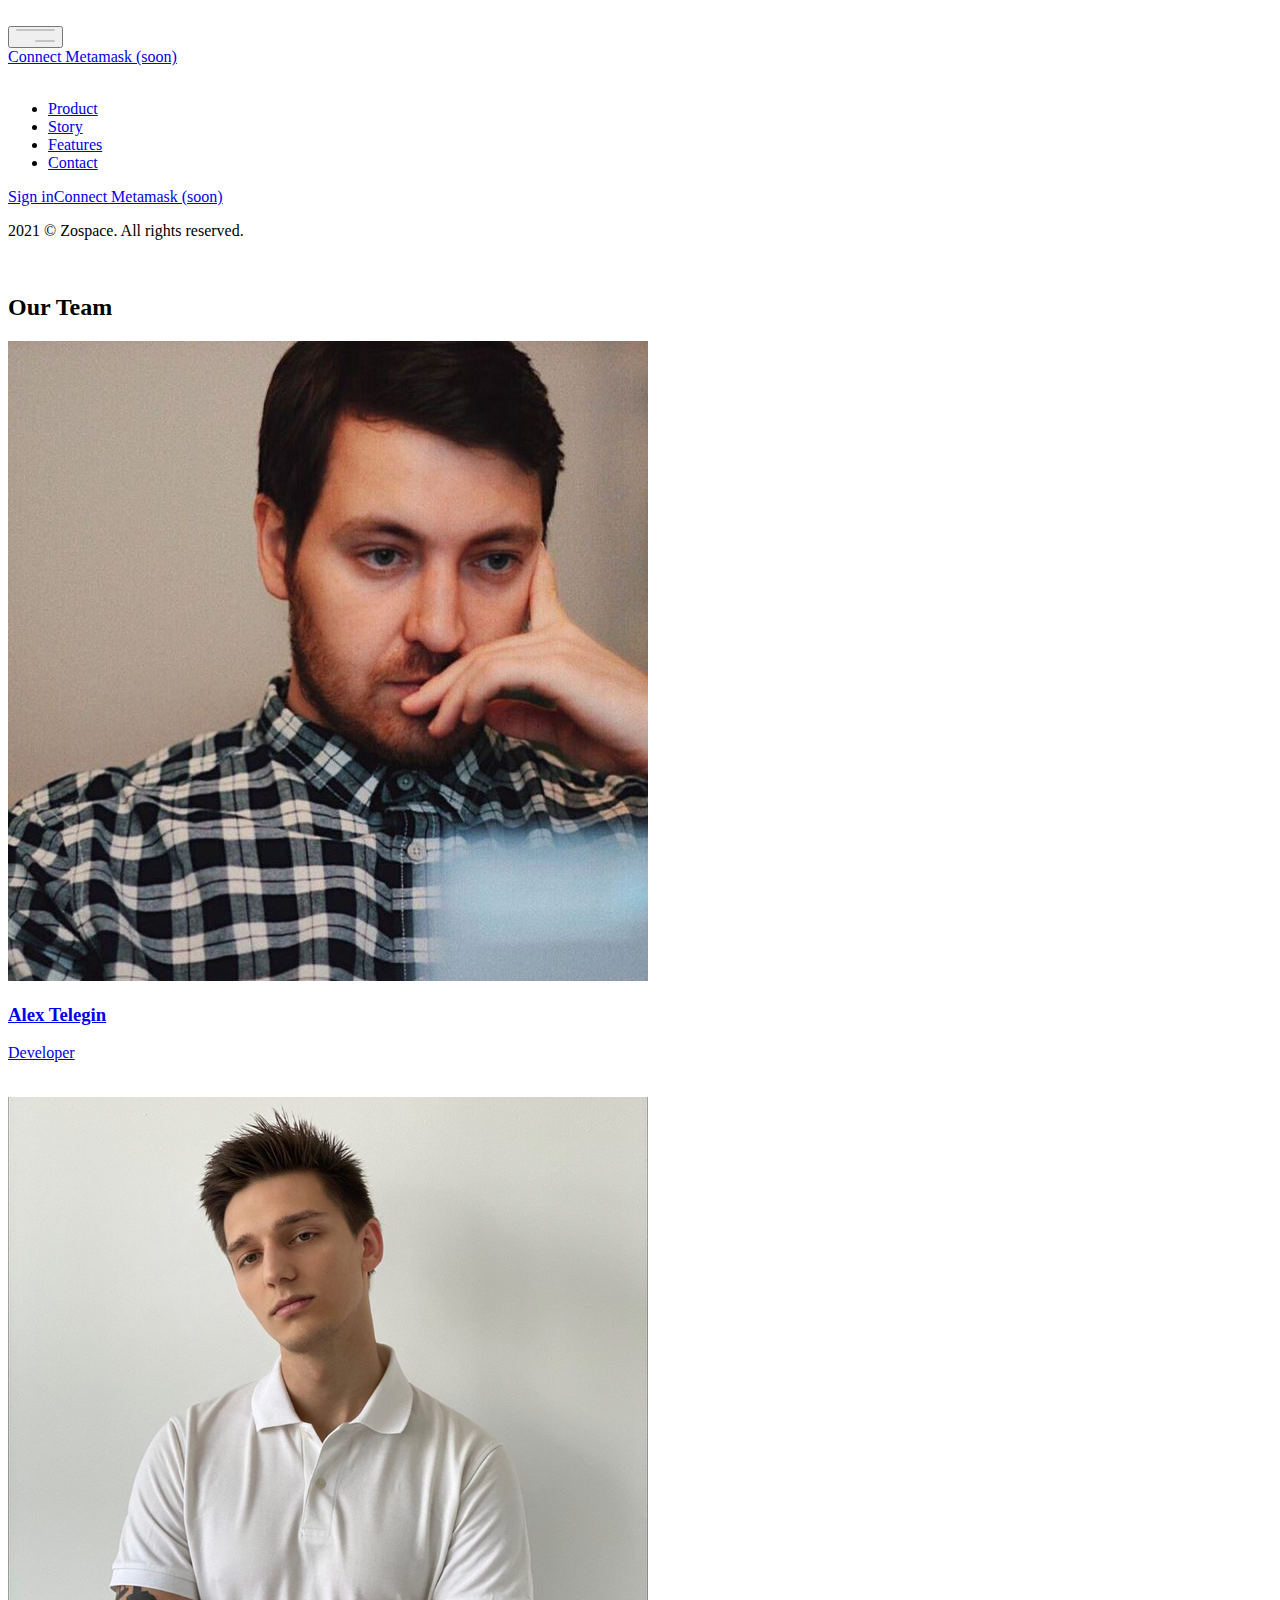
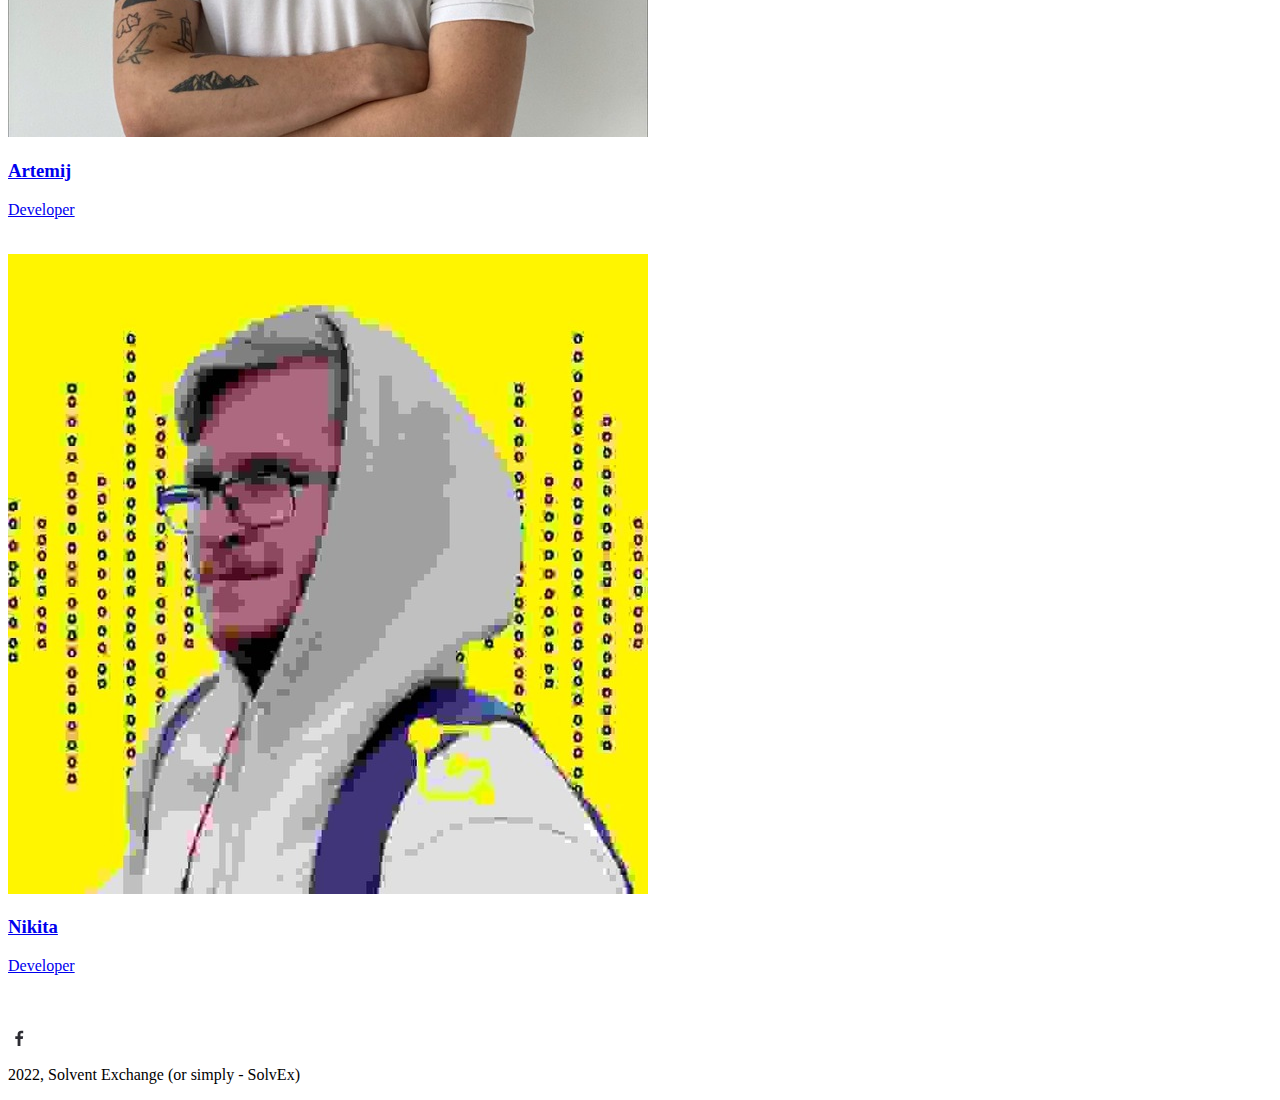
==== public/about.html @ a650f2ac "Add UI adjustments" ====
<!DOCTYPE html>
<html lang="en">
  <head>
    <title>Page title</title>
    <meta charset="utf-8">
    <meta name="viewport" content="width=device-width, initial-scale=1, shrink-to-fit=no">
    <meta name="description" content="">
    <meta name="author" content="">
    <link rel="stylesheet" href="https://fonts.googleapis.com/css2?family=Poppins:wght@400;500;600;700&display=swap">
    <link rel="stylesheet" href="css/tailwind/tailwind.min.css">
    <link rel="stylesheet" href="css/main.css">
    <link rel="icon" type="image/png" sizes="16x16" href="favicon-tailwind.png">
    <script src="js/main.js"></script>
  </head>
  <body class="antialiased bg-body text-body font-body">
    <div class="">
        
      <section class="py-8 px-4 lg:px-10 bg-gray-800"><nav class="relative flex justify-between items-center"><a class="text-2xl text-white font-bold" href="#"><img src="images/SolvexLogoWhite.svg" alt="" width="100"></a>
          <div class="lg:hidden">
            <button class="p-2 navbar-burger">
              <svg class="w-10 h-3" width="39" height="13" viewbox="0 0 39 13" fill="none" xmlns="http://www.w3.org/2000/svg"><rect width="39" height="2" rx="1" fill="#C4C4C4"></rect><rect x="19" y="11" width="20" height="2" rx="1" fill="#C4C4C4"></rect></svg></button>
          </div>
          <div class="hidden lg:block absolute top-1/2 left-1/2 transform -translate-y-1/2 -translate-x-1/2">
            </div>
          <div class="hidden lg:block"><a class="inline-block px-12 py-4 text-white font-bold border border-gray-200 hover:border-white rounded-full" href="#">Connect Metamask (soon)</a></div>
        </nav><div class="hidden navbar-menu fixed top-0 left-0 bottom-0 w-5/6 max-w-sm z-50">
          <div class="navbar-backdrop fixed inset-0 bg-gray-800 opacity-80"></div>
          <nav class="relative flex flex-col py-8 h-full w-full bg-white overflow-y-auto"><div class="flex items-center mb-16 pr-6">
              <a class="ml-10 text-2xl text-gray-800 font-bold" href="#"><img src="images/SolvexLogoWhite.svg" alt="" width="100"></a>
            </div>
            <div>
              <ul><li class="mb-1 px-10"><a class="block pl-8 py-4 text-xl text-gray-800 hover:bg-blueGray-50 rounded-xl" href="#">Product</a></li>
                <li class="mb-1 px-10"><a class="block pl-8 py-4 text-xl text-gray-800 hover:bg-blueGray-50 rounded-xl" href="#">Story</a></li>
                <li class="mb-1 px-10"><a class="block pl-8 py-4 text-xl text-gray-800 hover:bg-blueGray-50 rounded-xl" href="#">Features</a></li>
                <li class="mb-1 px-10"><a class="block pl-8 py-4 text-xl text-gray-800 hover:bg-blueGray-50 rounded-xl" href="#">Contact</a></li>
              </ul></div>
            <div class="mt-auto px-10">
              <div class="pt-6"><a class="block mb-4 py-4 px-12 text-gray-800 text-center font-bold border border-gray-50 hover:border-gray-100 rounded-full" href="#">Sign in</a><a class="block py-4 px-12 text-white text-center font-bold bg-blue-500 hover:bg-blue-600 rounded-full transition duration-200" href="#">Connect Metamask (soon)</a></div>
              <p class="mt-6 mb-4 text-lg text-center">
                <span>2021 © Zospace. All rights reserved.</span>
              </p>
            </div>
          </nav></div>
      </section>
        
      <section class="relative py-20 2xl:py-40 bg-gray-800 overflow-hidden"><img class="hidden lg:block absolute inset-x-0 bottom-0 mb-96" src="zospace-assets/lines/line-two-montain.svg" alt=""><div class="relative container px-4 mx-auto">
          <div class="max-w-4xl mx-auto">
            <h2 class="mb-24 text-center text-5xl font-bold font-heading text-white">Our Team</h2>
            <div class="flex flex-wrap justify-center -mx-10 mb-20">
              <div class="w-full lg:w-1/3 px-10 mb-20 lg:mb-0">
                <div>
                  <img class="mb-8 w-full h-112 lg:h-80 object-cover object-top" src="images/photo-2022-01-06-15-57-01.jpeg" alt=""><a class="inline-block w-full p-10 bg-blue-500 hover:bg-blue-600 rounded-lg transition duration-200" href="#">
                    <h3 class="mb-2 text-3xl text-white font-bold font-heading">Alex Telegin</h3>
                    <p class="mb-4 text-lg text-white font-bold">Developer</p>
                    <div class="flex justify-end">
                      <svg width="27" height="15" viewbox="0 0 27 15" fill="none" xmlns="http://www.w3.org/2000/svg"><path d="M26.2042 7.78599L19.5171 14.4731L18.6812 13.6372L24.3611 7.95734L0.709572 7.96153L0.709572 6.78292L24.3611 6.77874L19.0992 1.51681L19.9351 0.680916L26.2042 6.9501C26.4351 7.18093 26.4351 7.55515 26.2042 7.78599Z" fill="white"></path></svg></div>
                  </a>
                </div>
              </div>
              <div class="w-full lg:w-1/3 px-10 mb-20 lg:mb-0">
                <div class="lg:mt-24">
                  <img class="mb-8 w-full h-112 lg:h-80 object-cover object-top" src="images/photo-2022-01-06-18-50-52.jpeg" alt=""><a class="inline-block w-full p-10 bg-blue-500 hover:bg-blue-600 rounded-lg transition duration-200" href="#">
                    <h3 class="mb-2 text-3xl text-white font-bold font-heading">Artemij</h3>
                    <p class="mb-4 text-lg text-white font-bold">Developer</p>
                    <div class="flex justify-end">
                      <svg width="27" height="15" viewbox="0 0 27 15" fill="none" xmlns="http://www.w3.org/2000/svg"><path d="M26.2042 7.78599L19.5171 14.4731L18.6812 13.6372L24.3611 7.95734L0.709572 7.96153L0.709572 6.78292L24.3611 6.77874L19.0992 1.51681L19.9351 0.680916L26.2042 6.9501C26.4351 7.18093 26.4351 7.55515 26.2042 7.78599Z" fill="white"></path></svg></div>
                  </a>
                </div>
              </div>
              <div class="w-full lg:w-1/3 px-10">
                <div>
                  <img class="mb-8 w-full h-112 lg:h-80 object-cover object-top" src="images/photo-2022-01-06-18-50-57.jpeg" alt=""><a class="inline-block w-full p-10 bg-blue-500 hover:bg-blue-600 rounded-lg transition duration-200" href="#">
                    <h3 class="mb-2 text-3xl text-white font-bold font-heading">Nikita</h3>
                    <p class="mb-4 text-lg text-white font-bold">Developer</p>
                    <div class="flex justify-end">
                      <svg width="27" height="15" viewbox="0 0 27 15" fill="none" xmlns="http://www.w3.org/2000/svg"><path d="M26.2042 7.78599L19.5171 14.4731L18.6812 13.6372L24.3611 7.95734L0.709572 7.96153L0.709572 6.78292L24.3611 6.77874L19.0992 1.51681L19.9351 0.680916L26.2042 6.9501C26.4351 7.18093 26.4351 7.55515 26.2042 7.78599Z" fill="white"></path></svg></div>
                  </a>
                </div>
              </div>
            </div>
            <div class="text-center"></div>
          </div>
        </div>
      </section>
        
      <section class="py-20 2xl:py-40 bg-gray-800"><div class="container mx-auto px-4 mb-12 md:mb-20">
          <div class="max-w-4xl mx-auto text-center">
            <a class="inline-block mb-20 text-white text-xl font-bold" href="#"><img src="images/SolvexLogoWhite.svg" alt="" width="100"></a>
            <div class="flex justify-center">
              <a class="flex justify-center items-center w-12 h-12 mr-4 bg-gray-600 rounded-full" href="#">
                <svg class="h-4 w-4 text-white" width="18" height="18" viewbox="0 0 18 18" fill="none" xmlns="http://www.w3.org/2000/svg"><g clip-path="url(#clip0)"><path d="M17.0064 3.181e-08H0.992752C0.444397 0.00027469 -0.000137297 0.445084 3.181e-08 0.993576V17.0072C0.00027469 17.5556 0.445084 18.0001 0.993576 18H17.0064C17.5551 18.0001 17.9999 17.5555 18 17.0068C18 17.0067 18 17.0066 18 17.0064V0.992752C17.9997 0.444397 17.5549 -0.000137297 17.0064 3.181e-08Z" fill="white"></path><path d="M12.4277 18.0001V11.0391H14.7744L15.126 8.31453H12.4277V6.57924C12.4277 5.79221 12.6462 5.25594 13.7748 5.25594H15.2051V2.82562C14.9562 2.79253 14.1025 2.71851 13.109 2.71851C11.0348 2.71851 9.61523 3.98413 9.61523 6.30939V8.31453H7.27734V11.0391H9.61523V18.0001H12.4277Z" fill="#2D2D33"></path></g></svg></a>
              <a class="flex justify-center items-center w-12 h-12 mr-4 bg-gray-600 rounded-full" href="#">
                <svg class="h-4 w-4 text-white" width="18" height="18" viewbox="0 0 18 18" fill="none" xmlns="http://www.w3.org/2000/svg"><g clip-path="url(#clip0)"><path d="M17.982 5.29205C17.9398 4.33564 17.7852 3.67812 17.5636 3.10836C17.3351 2.50359 16.9834 1.96213 16.5227 1.51201C16.0726 1.05489 15.5276 0.699691 14.9298 0.474702C14.3568 0.253147 13.7027 0.0984842 12.7463 0.0563159C11.7827 0.0105764 11.4768 0 9.03301 0C6.58917 0 6.28328 0.0105764 5.3233 0.0527447C4.36689 0.0949129 3.70937 0.249713 3.13975 0.471131C2.53484 0.699691 1.99338 1.05132 1.54326 1.51201C1.08614 1.96213 0.731078 2.50716 0.505952 3.10493C0.284397 3.67812 0.129734 4.33207 0.0875659 5.28848C0.0418264 6.25203 0.03125 6.55792 0.03125 9.00176C0.03125 11.4456 0.0418264 11.7515 0.0839947 12.7115C0.126163 13.6679 0.280963 14.3254 0.502518 14.8952C0.731078 15.4999 1.08614 16.0414 1.54326 16.4915C1.99338 16.9486 2.53841 17.3038 3.13618 17.5288C3.70937 17.7504 4.36332 17.905 5.31986 17.9472C6.27971 17.9895 6.58574 17.9999 9.02957 17.9999C11.4734 17.9999 11.7793 17.9895 12.7393 17.9472C13.6957 17.905 14.3532 17.7504 14.9228 17.5288C16.1325 17.0611 17.0889 16.1047 17.5566 14.8952C17.778 14.322 17.9328 13.6679 17.975 12.7115C18.0172 11.7515 18.0278 11.4456 18.0278 9.00176C18.0278 6.55792 18.0242 6.25203 17.982 5.29205ZM16.3611 12.6411C16.3223 13.5202 16.1747 13.9949 16.0516 14.3114C15.7492 15.0956 15.1268 15.7179 14.3426 16.0204C14.0262 16.1434 13.548 16.2911 12.6724 16.3297C11.723 16.372 11.4382 16.3824 9.03658 16.3824C6.63491 16.3824 6.3466 16.372 5.40063 16.3297C4.52155 16.2911 4.04685 16.1434 3.73038 16.0204C3.34015 15.8761 2.98495 15.6476 2.69664 15.3487C2.39775 15.0568 2.16919 14.7052 2.02497 14.315C1.9019 13.9985 1.75424 13.5202 1.71565 12.6447C1.67334 11.6953 1.6629 11.4104 1.6629 9.00876C1.6629 6.60709 1.67334 6.31878 1.71565 5.37295C1.75424 4.49387 1.9019 4.01917 2.02497 3.7027C2.16919 3.31234 2.39775 2.95727 2.70021 2.66883C2.99196 2.36994 3.34359 2.14138 3.73395 1.99729C4.05042 1.87422 4.52869 1.72656 5.4042 1.68783C6.3536 1.64566 6.63848 1.63508 9.04001 1.63508C11.4453 1.63508 11.73 1.64566 12.676 1.68783C13.555 1.72656 14.0297 1.87422 14.3462 1.99729C14.7364 2.14138 15.0916 2.36994 15.3799 2.66883C15.6788 2.96071 15.9074 3.31234 16.0516 3.7027C16.1747 4.01917 16.3223 4.49731 16.3611 5.37295C16.4032 6.32236 16.4138 6.60709 16.4138 9.00876C16.4138 11.4104 16.4032 11.6917 16.3611 12.6411Z" fill="white"></path><path d="M9.03411 4.37793C6.48135 4.37793 4.41016 6.44898 4.41016 9.00188C4.41016 11.5548 6.48135 13.6258 9.03411 13.6258C11.587 13.6258 13.6581 11.5548 13.6581 9.00188C13.6581 6.44898 11.587 4.37793 9.03411 4.37793ZM9.03411 12.0013C7.37801 12.0013 6.03467 10.6581 6.03467 9.00188C6.03467 7.34564 7.37801 6.00244 9.03411 6.00244C10.6903 6.00244 12.0335 7.34564 12.0335 9.00188C12.0335 10.6581 10.6903 12.0013 9.03411 12.0013Z" fill="white"></path><path d="M14.9208 4.1952C14.9208 4.79133 14.4375 5.27468 13.8412 5.27468C13.2451 5.27468 12.7617 4.79133 12.7617 4.1952C12.7617 3.59894 13.2451 3.11572 13.8412 3.11572C14.4375 3.11572 14.9208 3.59894 14.9208 4.1952Z" fill="white"></path></g></svg></a>
              <a class="flex justify-center items-center w-12 h-12 bg-gray-600 rounded-full" href="#">
                <svg class="w-4 h-4 text-white" width="18" height="16" viewbox="0 0 18 16" fill="none" xmlns="http://www.w3.org/2000/svg"><path d="M18 2.41887C17.3306 2.7125 16.6174 2.90712 15.8737 3.00162C16.6388 2.54487 17.2226 1.82712 17.4971 0.962C16.7839 1.38725 15.9964 1.68763 15.1571 1.85525C14.4799 1.13413 13.5146 0.6875 12.4616 0.6875C10.4186 0.6875 8.77387 2.34575 8.77387 4.37863C8.77387 4.67113 8.79862 4.95237 8.85938 5.22012C5.7915 5.0705 3.07687 3.60013 1.25325 1.36025C0.934875 1.91263 0.748125 2.54488 0.748125 3.2255C0.748125 4.5035 1.40625 5.63637 2.38725 6.29225C1.79437 6.281 1.21275 6.10888 0.72 5.83775C0.72 5.849 0.72 5.86363 0.72 5.87825C0.72 7.6715 1.99912 9.161 3.6765 9.50412C3.37612 9.58625 3.04875 9.62562 2.709 9.62562C2.47275 9.62562 2.23425 9.61213 2.01038 9.56262C2.4885 11.024 3.84525 12.0984 5.4585 12.1332C4.203 13.1154 2.60888 13.7071 0.883125 13.7071C0.5805 13.7071 0.29025 13.6936 0 13.6565C1.63462 14.7106 3.57188 15.3125 5.661 15.3125C12.4515 15.3125 16.164 9.6875 16.164 4.81175C16.164 4.64862 16.1584 4.49113 16.1505 4.33475C16.8829 3.815 17.4982 3.16587 18 2.41887Z" fill="white"></path></svg></a>
            </div>
          </div>
        </div>
        <p class="text-center text-lg text-white pt-12 px-4 border-t border-gray-500">
          <span>2022, Solvent Exchange (or simply - SolvEx)</span>
          
        </p>
      </section>
    </div>
  </body>
</html>
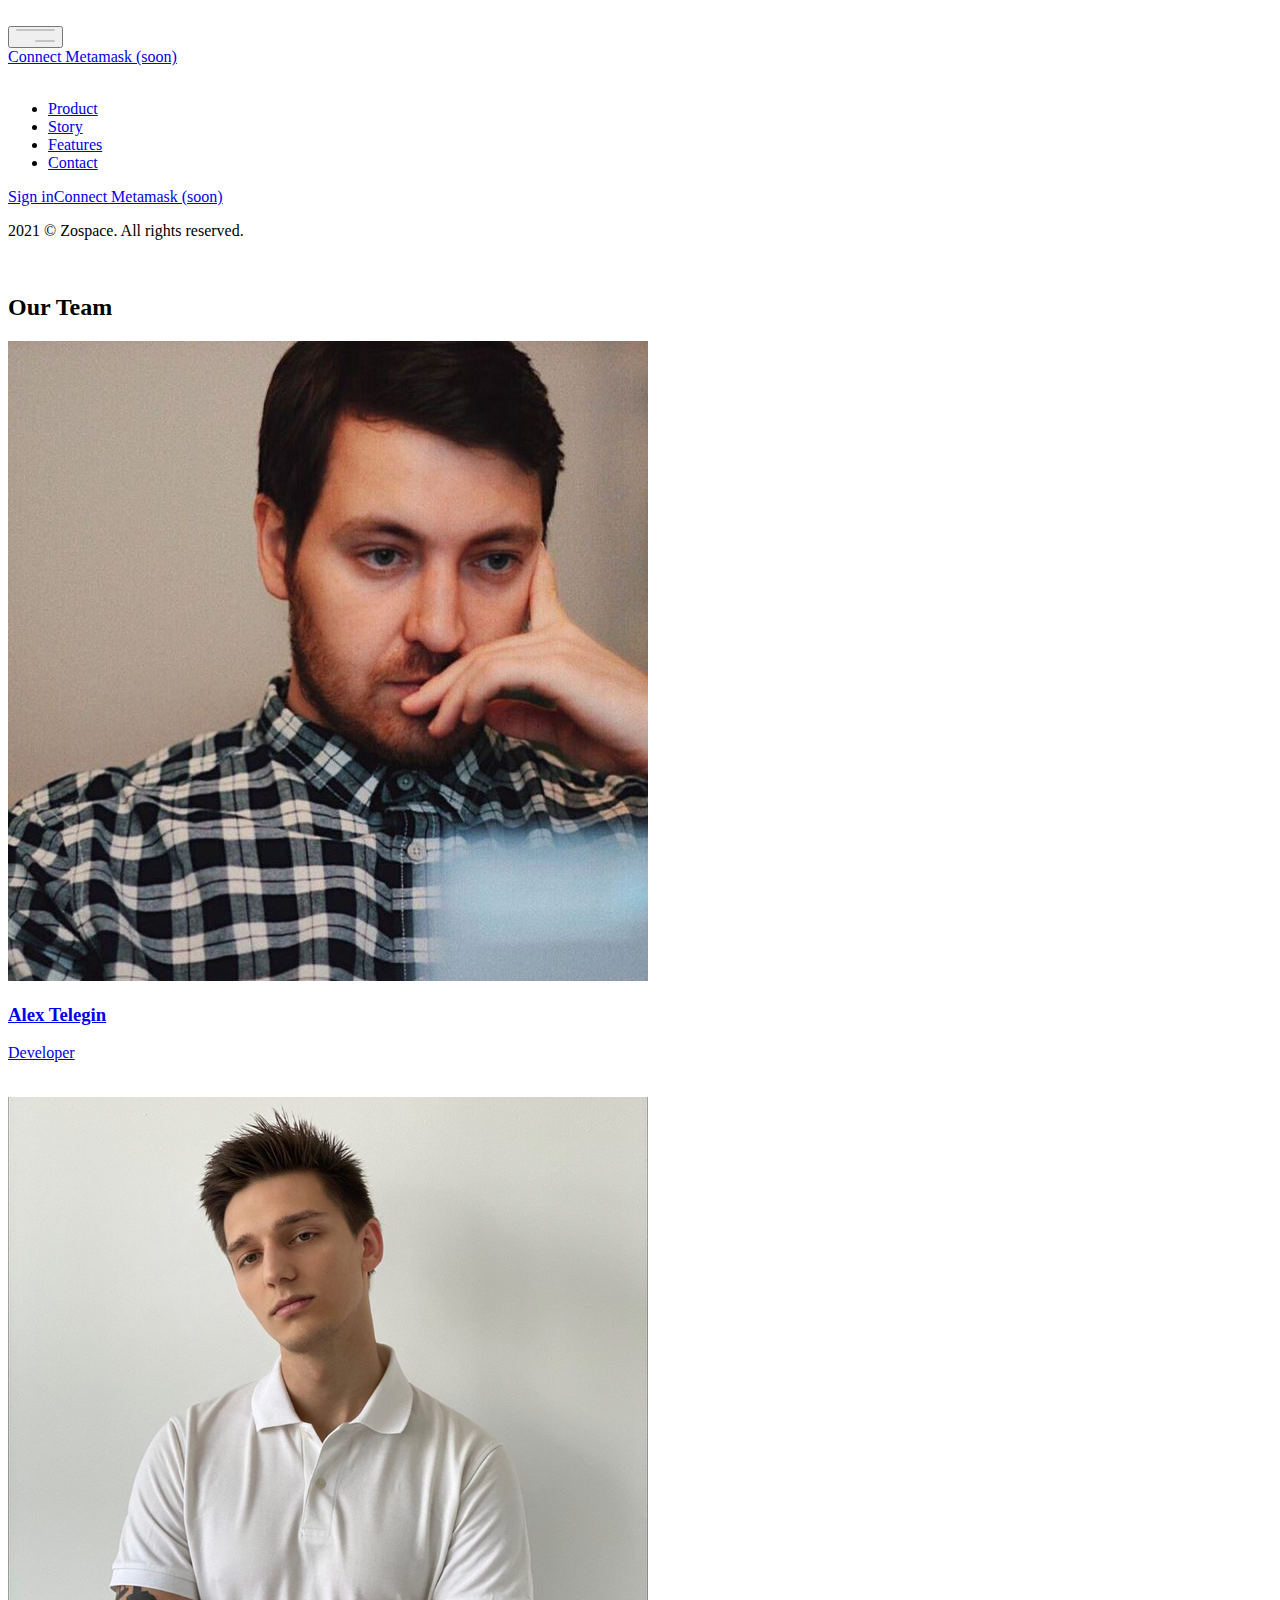
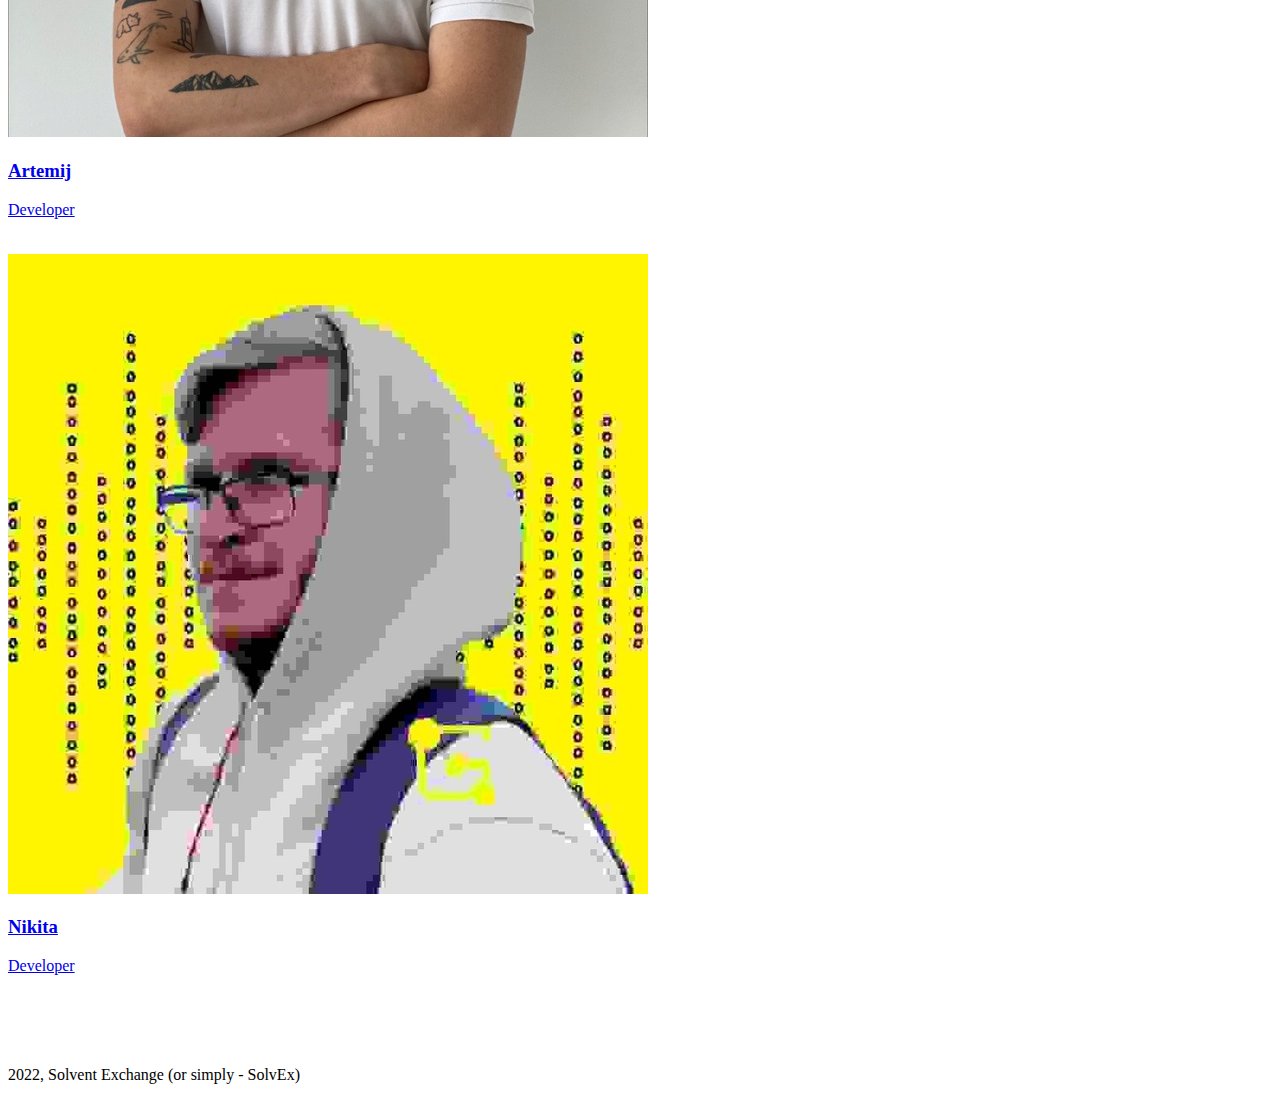
==== commit 75f0ed4e: "Adjust social links" ====
--- a/public/about.html
+++ b/public/about.html
@@ -14,7 +14,7 @@
   </head>
   <body class="antialiased bg-body text-body font-body">
     <div class="">
-        
+        
       <section class="py-8 px-4 lg:px-10 bg-gray-800"><nav class="relative flex justify-between items-center"><a class="text-2xl text-white font-bold" href="#"><img src="images/SolvexLogoWhite.svg" alt="" width="100"></a>
           <div class="lg:hidden">
             <button class="p-2 navbar-burger">
@@ -42,7 +42,7 @@
             </div>
           </nav></div>
       </section>
-        
+        
       <section class="relative py-20 2xl:py-40 bg-gray-800 overflow-hidden"><img class="hidden lg:block absolute inset-x-0 bottom-0 mb-96" src="zospace-assets/lines/line-two-montain.svg" alt=""><div class="relative container px-4 mx-auto">
           <div class="max-w-4xl mx-auto">
             <h2 class="mb-24 text-center text-5xl font-bold font-heading text-white">Our Team</h2>
@@ -82,16 +82,16 @@
           </div>
         </div>
       </section>
-        
+        
       <section class="py-20 2xl:py-40 bg-gray-800"><div class="container mx-auto px-4 mb-12 md:mb-20">
           <div class="max-w-4xl mx-auto text-center">
             <a class="inline-block mb-20 text-white text-xl font-bold" href="#"><img src="images/SolvexLogoWhite.svg" alt="" width="100"></a>
             <div class="flex justify-center">
-              <a class="flex justify-center items-center w-12 h-12 mr-4 bg-gray-600 rounded-full" href="#">
-                <svg class="h-4 w-4 text-white" width="18" height="18" viewbox="0 0 18 18" fill="none" xmlns="http://www.w3.org/2000/svg"><g clip-path="url(#clip0)"><path d="M17.0064 3.181e-08H0.992752C0.444397 0.00027469 -0.000137297 0.445084 3.181e-08 0.993576V17.0072C0.00027469 17.5556 0.445084 18.0001 0.993576 18H17.0064C17.5551 18.0001 17.9999 17.5555 18 17.0068C18 17.0067 18 17.0066 18 17.0064V0.992752C17.9997 0.444397 17.5549 -0.000137297 17.0064 3.181e-08Z" fill="white"></path><path d="M12.4277 18.0001V11.0391H14.7744L15.126 8.31453H12.4277V6.57924C12.4277 5.79221 12.6462 5.25594 13.7748 5.25594H15.2051V2.82562C14.9562 2.79253 14.1025 2.71851 13.109 2.71851C11.0348 2.71851 9.61523 3.98413 9.61523 6.30939V8.31453H7.27734V11.0391H9.61523V18.0001H12.4277Z" fill="#2D2D33"></path></g></svg></a>
-              <a class="flex justify-center items-center w-12 h-12 mr-4 bg-gray-600 rounded-full" href="#">
+              <a class="flex justify-center items-center w-12 h-12 mr-4 bg-gray-600 rounded-full" href="https://discord.gg/fvq5Dvtm8m">
+                <svg class="h-4 w-4 text-white" width="18" height="18" viewbox="0 0 18 18" fill="none" xmlns="http://www.w3.org/2000/svg"><g clip-path="url(#clip0)"><path d="m15.238 3.2773c-1.168-0.53516-2.3984-0.91797-3.6641-1.1367-0.023438-0.003906-0.046875 0.007813-0.058594 0.027344-0.16016 0.28125-0.33203 0.64844-0.45703 0.9375-1.3633-0.20703-2.75-0.20703-4.1133 0-0.14062-0.32031-0.29297-0.63281-0.46484-0.9375-0.011719-0.019531-0.035157-0.03125-0.058594-0.027344-1.2656 0.21875-2.4961 0.60156-3.6641 1.1367-0.011718 0.003906-0.019531 0.011718-0.023437 0.019531-2.3359 3.4883-2.9727 6.8867-2.6602 10.246 0 0.015625 0.011719 0.03125 0.023437 0.042969 1.3594 1.0078 2.8789 1.7734 4.4961 2.2734 0.023438 0.003906 0.046875-0.003906 0.0625-0.023437 0.34766-0.47266 0.65234-0.97266 0.91797-1.4961 0.007812-0.011719 0.007812-0.03125 0.003906-0.046875-0.007813-0.011719-0.019531-0.023438-0.035156-0.03125-0.48438-0.18359-0.95312-0.41016-1.4023-0.66797-0.015625-0.011719-0.027344-0.027344-0.03125-0.046875 0-0.019531 0.007813-0.039063 0.023437-0.050781 0.097657-0.070313 0.1875-0.14453 0.28125-0.21875 0.015626-0.011719 0.039063-0.015625 0.058594-0.007813 2.9453 1.3477 6.1328 1.3477 9.043 0 0.019531-0.007812 0.042969-0.003906 0.058594 0.007813 0.089843 0.074218 0.1875 0.14844 0.28125 0.21875 0.015625 0.011718 0.023437 0.03125 0.023437 0.050781s-0.011718 0.035156-0.027344 0.046875c-0.44922 0.26172-0.91797 0.48438-1.4062 0.66797-0.015624 0.003906-0.027343 0.015625-0.03125 0.03125-0.007812 0.015625-0.007812 0.035156 0 0.046875 0.26953 0.52344 0.58203 1.0234 0.92188 1.4961 0.011718 0.019531 0.039062 0.027343 0.0625 0.019531 1.6172-0.49219 3.1406-1.2617 4.5-2.2695 0.015624-0.011719 0.023437-0.027344 0.023437-0.042969 0.375-3.8828-0.62891-7.2539-2.6602-10.242-0.003907-0.011719-0.015625-0.019531-0.023438-0.023437zm-9.2227 8.2188c-0.88672 0-1.6172-0.8125-1.6172-1.8125s0.71484-1.8164 1.6172-1.8164c0.90625 0 1.6328 0.82422 1.6172 1.8164 0 1-0.71875 1.8125-1.6172 1.8125zm5.9805 0c-0.88672 0-1.6172-0.8125-1.6172-1.8125s0.71484-1.8164 1.6172-1.8164c0.90625 0 1.6328 0.82422 1.6172 1.8164 0 1-0.70703 1.8125-1.6172 1.8125z" fill="#fff"></path></g></svg></a>
+              <a class="flex justify-center items-center w-12 h-12 mr-4 bg-gray-600 rounded-full" href="https://www.instagram.com/solventexchange">
                 <svg class="h-4 w-4 text-white" width="18" height="18" viewbox="0 0 18 18" fill="none" xmlns="http://www.w3.org/2000/svg"><g clip-path="url(#clip0)"><path d="M17.982 5.29205C17.9398 4.33564 17.7852 3.67812 17.5636 3.10836C17.3351 2.50359 16.9834 1.96213 16.5227 1.51201C16.0726 1.05489 15.5276 0.699691 14.9298 0.474702C14.3568 0.253147 13.7027 0.0984842 12.7463 0.0563159C11.7827 0.0105764 11.4768 0 9.03301 0C6.58917 0 6.28328 0.0105764 5.3233 0.0527447C4.36689 0.0949129 3.70937 0.249713 3.13975 0.471131C2.53484 0.699691 1.99338 1.05132 1.54326 1.51201C1.08614 1.96213 0.731078 2.50716 0.505952 3.10493C0.284397 3.67812 0.129734 4.33207 0.0875659 5.28848C0.0418264 6.25203 0.03125 6.55792 0.03125 9.00176C0.03125 11.4456 0.0418264 11.7515 0.0839947 12.7115C0.126163 13.6679 0.280963 14.3254 0.502518 14.8952C0.731078 15.4999 1.08614 16.0414 1.54326 16.4915C1.99338 16.9486 2.53841 17.3038 3.13618 17.5288C3.70937 17.7504 4.36332 17.905 5.31986 17.9472C6.27971 17.9895 6.58574 17.9999 9.02957 17.9999C11.4734 17.9999 11.7793 17.9895 12.7393 17.9472C13.6957 17.905 14.3532 17.7504 14.9228 17.5288C16.1325 17.0611 17.0889 16.1047 17.5566 14.8952C17.778 14.322 17.9328 13.6679 17.975 12.7115C18.0172 11.7515 18.0278 11.4456 18.0278 9.00176C18.0278 6.55792 18.0242 6.25203 17.982 5.29205ZM16.3611 12.6411C16.3223 13.5202 16.1747 13.9949 16.0516 14.3114C15.7492 15.0956 15.1268 15.7179 14.3426 16.0204C14.0262 16.1434 13.548 16.2911 12.6724 16.3297C11.723 16.372 11.4382 16.3824 9.03658 16.3824C6.63491 16.3824 6.3466 16.372 5.40063 16.3297C4.52155 16.2911 4.04685 16.1434 3.73038 16.0204C3.34015 15.8761 2.98495 15.6476 2.69664 15.3487C2.39775 15.0568 2.16919 14.7052 2.02497 14.315C1.9019 13.9985 1.75424 13.5202 1.71565 12.6447C1.67334 11.6953 1.6629 11.4104 1.6629 9.00876C1.6629 6.60709 1.67334 6.31878 1.71565 5.37295C1.75424 4.49387 1.9019 4.01917 2.02497 3.7027C2.16919 3.31234 2.39775 2.95727 2.70021 2.66883C2.99196 2.36994 3.34359 2.14138 3.73395 1.99729C4.05042 1.87422 4.52869 1.72656 5.4042 1.68783C6.3536 1.64566 6.63848 1.63508 9.04001 1.63508C11.4453 1.63508 11.73 1.64566 12.676 1.68783C13.555 1.72656 14.0297 1.87422 14.3462 1.99729C14.7364 2.14138 15.0916 2.36994 15.3799 2.66883C15.6788 2.96071 15.9074 3.31234 16.0516 3.7027C16.1747 4.01917 16.3223 4.49731 16.3611 5.37295C16.4032 6.32236 16.4138 6.60709 16.4138 9.00876C16.4138 11.4104 16.4032 11.6917 16.3611 12.6411Z" fill="white"></path><path d="M9.03411 4.37793C6.48135 4.37793 4.41016 6.44898 4.41016 9.00188C4.41016 11.5548 6.48135 13.6258 9.03411 13.6258C11.587 13.6258 13.6581 11.5548 13.6581 9.00188C13.6581 6.44898 11.587 4.37793 9.03411 4.37793ZM9.03411 12.0013C7.37801 12.0013 6.03467 10.6581 6.03467 9.00188C6.03467 7.34564 7.37801 6.00244 9.03411 6.00244C10.6903 6.00244 12.0335 7.34564 12.0335 9.00188C12.0335 10.6581 10.6903 12.0013 9.03411 12.0013Z" fill="white"></path><path d="M14.9208 4.1952C14.9208 4.79133 14.4375 5.27468 13.8412 5.27468C13.2451 5.27468 12.7617 4.79133 12.7617 4.1952C12.7617 3.59894 13.2451 3.11572 13.8412 3.11572C14.4375 3.11572 14.9208 3.59894 14.9208 4.1952Z" fill="white"></path></g></svg></a>
-              <a class="flex justify-center items-center w-12 h-12 bg-gray-600 rounded-full" href="#">
+              <a class="flex justify-center items-center w-12 h-12 bg-gray-600 rounded-full" href="https://twitter.com/SolventExchange">
                 <svg class="w-4 h-4 text-white" width="18" height="16" viewbox="0 0 18 16" fill="none" xmlns="http://www.w3.org/2000/svg"><path d="M18 2.41887C17.3306 2.7125 16.6174 2.90712 15.8737 3.00162C16.6388 2.54487 17.2226 1.82712 17.4971 0.962C16.7839 1.38725 15.9964 1.68763 15.1571 1.85525C14.4799 1.13413 13.5146 0.6875 12.4616 0.6875C10.4186 0.6875 8.77387 2.34575 8.77387 4.37863C8.77387 4.67113 8.79862 4.95237 8.85938 5.22012C5.7915 5.0705 3.07687 3.60013 1.25325 1.36025C0.934875 1.91263 0.748125 2.54488 0.748125 3.2255C0.748125 4.5035 1.40625 5.63637 2.38725 6.29225C1.79437 6.281 1.21275 6.10888 0.72 5.83775C0.72 5.849 0.72 5.86363 0.72 5.87825C0.72 7.6715 1.99912 9.161 3.6765 9.50412C3.37612 9.58625 3.04875 9.62562 2.709 9.62562C2.47275 9.62562 2.23425 9.61213 2.01038 9.56262C2.4885 11.024 3.84525 12.0984 5.4585 12.1332C4.203 13.1154 2.60888 13.7071 0.883125 13.7071C0.5805 13.7071 0.29025 13.6936 0 13.6565C1.63462 14.7106 3.57188 15.3125 5.661 15.3125C12.4515 15.3125 16.164 9.6875 16.164 4.81175C16.164 4.64862 16.1584 4.49113 16.1505 4.33475C16.8829 3.815 17.4982 3.16587 18 2.41887Z" fill="white"></path></svg></a>
             </div>
           </div>
--- a/public/css/main.css
+++ b/public/css/main.css
@@ -0,0 +1,7 @@
+.logo-font-c {
+  color: #00000; font-family: 'Murecho', sans-serif;
+}
+
+.bg-gradient-solvex {
+  background-image:linear-gradient(174.46deg,rgba(34, 98, 202, 0) 17.98%,#ff9a3d 38.85%,#ffbe38 40.3%,#4921b9 74.77%)
+}